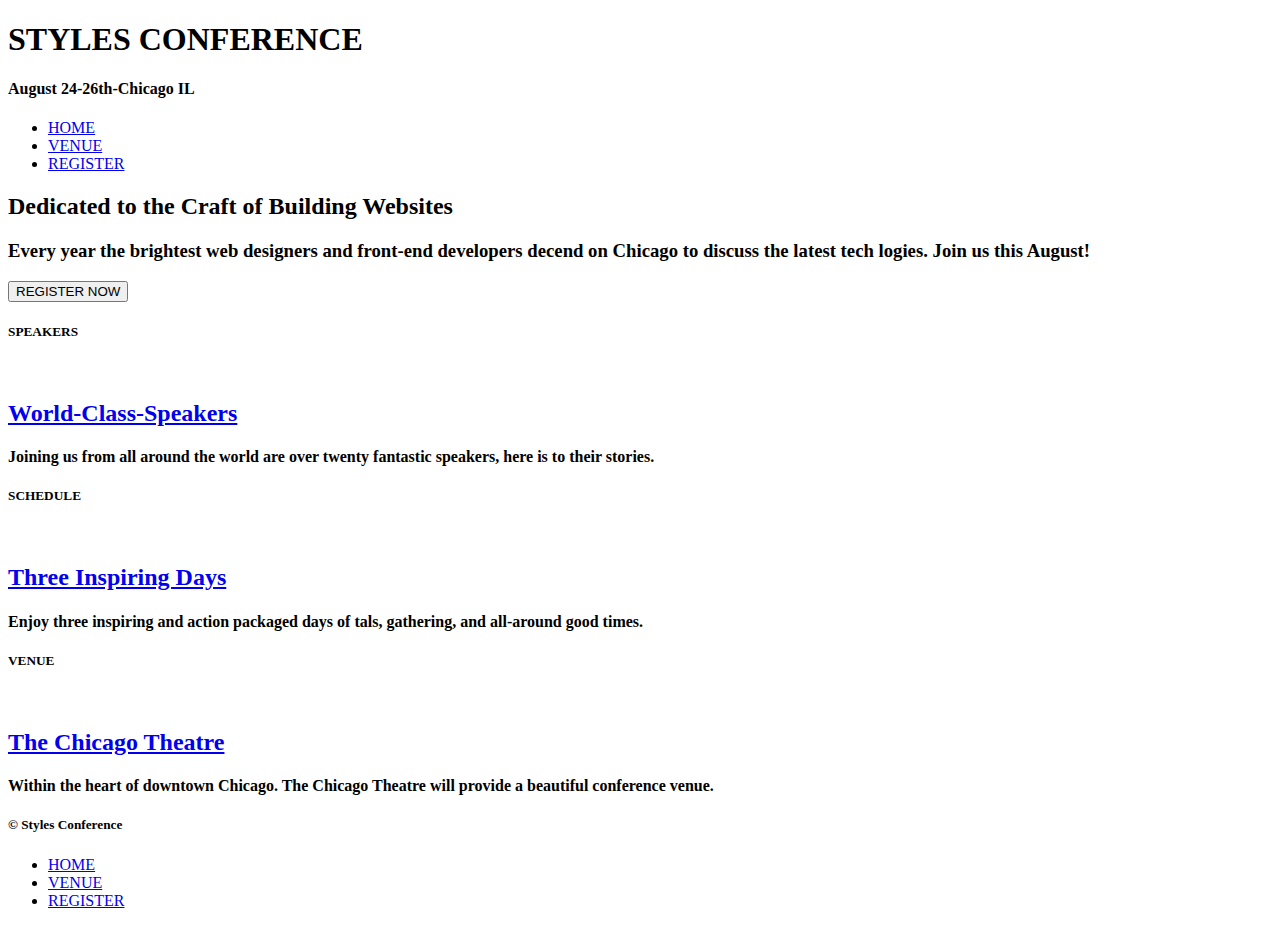
==== html files/index.html @ 20ff33e1 "adding meta data" ====
<!DOCTYPE html>
<html lang="en">
<head>
    <meta charset="UTF-8">
    <meta name="viewport" content="width=device-width, initial-scale=1.0">
    <title>Document</title>
    <link rel="stylesheet" type="text/css" href="//fonts.googleapis.com/css?family=Lato" />
    <link rel="stylesheet" href="css files/style.css">
    <link rel="stylesheet" href="css files/style1.css">
</head>
<body>
  <header>
    <div class="parentA">
      <div class="childA">

        <h1 class="style">STYLES CONFERENCE</h1>

        <div class="child">
          <h4 class="date">August 24-26th-Chicago IL</h4>

          <nav class="navbarA">
            <ul>
              <li class="list"><a href="html files/index.html">HOME</a> </li>
              <li class="list"><a href="html files/venue.html">VENUE</a></li>
              <li class="list"><a href="html files/register.html">REGISTER</a></li>
            </ul>
          </nav>
        </div>
      </div>
      <h2 class="craft">Dedicated to the Craft of Building Websites</h2>
      <h3 class="joinUs">Every year the brightest web designers and front-end developers decend on Chicago to discuss the latest tech logies. Join us this August!</h3>
      <button class="reg">REGISTER NOW</button>
    </div>
  </header>
  <main>
    <div class="parentB">
      <div class="content">
        <h5 class="speak">SPEAKERS</h5>
        <img src="images/speakers.jpg" alt="" class="image">
        <h2 class="title"><a href="#">World-Class-Speakers</a></h2>
        <h4 class="word">Joining us from all around the world are over twenty fantastic speakers, here is to their stories.</h4>
      </div>
      <div class="content">
        <h5 class="speak">SCHEDULE</h5>
        <img src="images/schedule.jpg" alt="" class="image">
        <h2 class="title"><a href="#">Three Inspiring Days</a></h2>
        <h4 class="word">Enjoy three inspiring and action packaged days of tals, gathering, and all-around good times.</h4>
      </div>
      <div class="content">
        <h5 class="speak">VENUE</h5>
        <img src="images/venue.jpg" alt="" class="image">
        <h2 class="title"><a href="#">The Chicago Theatre</a></h2>
        <h4 class="word">Within the heart of downtown Chicago. The Chicago Theatre will provide a beautiful conference venue.</h4>
      </div>
    </div>
  </main>
  <footer>
    <div class="parentC">
      <h5 class="con"> © Styles Conference</h5>
      <nav class="navB">
        <ul>
          <li><a href="html files/index.html">HOME</a></li>
          <li><a href="html files/venue.html">VENUE</a></li>
          <li><a href="html files/register.html">REGISTER</a></li>
        </ul>
      </nav>
    </div>
  </footer>
    
</body>
</html>
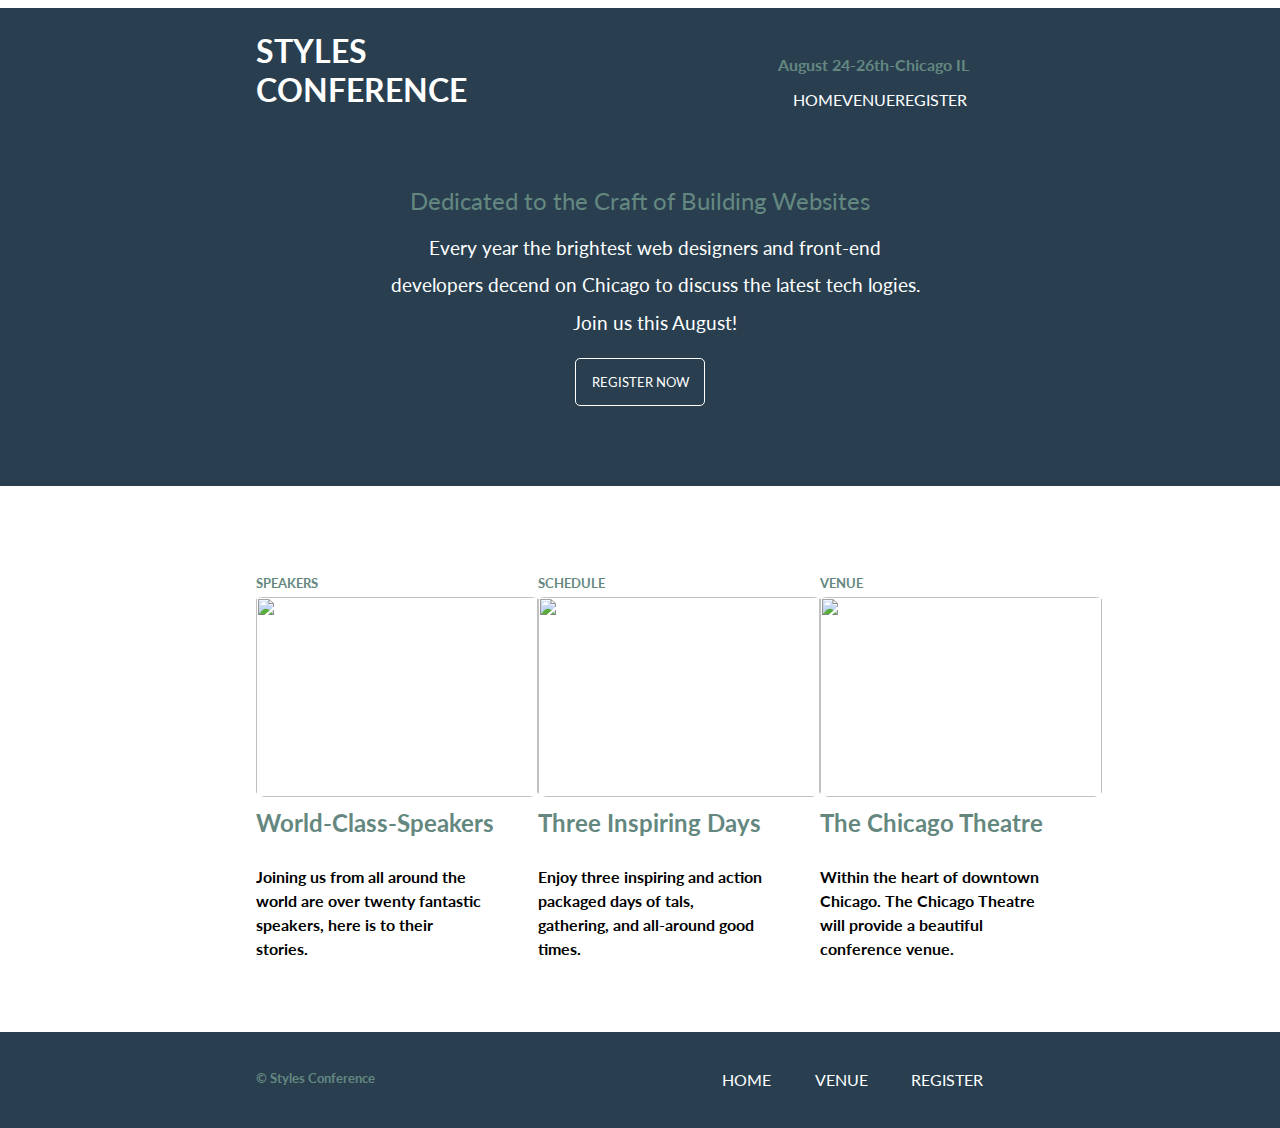
==== commit 01d4c8b3: "adding meta data" ====
--- a/html files/index.html
+++ b/html files/index.html
@@ -5,8 +5,8 @@
     <meta name="viewport" content="width=device-width, initial-scale=1.0">
     <title>Document</title>
     <link rel="stylesheet" type="text/css" href="//fonts.googleapis.com/css?family=Lato" />
-    <link rel="stylesheet" href="css files/style.css">
-    <link rel="stylesheet" href="css files/style1.css">
+    <link rel="stylesheet" href="../css files/style.css">
+    <link rel="stylesheet" href="../css files/style1.css">
 </head>
 <body>
   <header>
@@ -20,9 +20,9 @@
 
           <nav class="navbarA">
             <ul>
-              <li class="list"><a href="html files/index.html">HOME</a> </li>
-              <li class="list"><a href="html files/venue.html">VENUE</a></li>
-              <li class="list"><a href="html files/register.html">REGISTER</a></li>
+              <li class="list"><a href="../html files/index.html">HOME</a> </li>
+              <li class="list"><a href="../html files/venue.html">VENUE</a></li>
+              <li class="list"><a href="../html files/register.html">REGISTER</a></li>
             </ul>
           </nav>
         </div>
@@ -59,9 +59,9 @@
       <h5 class="con"> © Styles Conference</h5>
       <nav class="navB">
         <ul>
-          <li><a href="html files/index.html">HOME</a></li>
-          <li><a href="html files/venue.html">VENUE</a></li>
-          <li><a href="html files/register.html">REGISTER</a></li>
+          <li><a href="../html files/index.html">HOME</a></li>
+          <li><a href="../html files/venue.html">VENUE</a></li>
+          <li><a href="../html files/register.html">REGISTER</a></li>
         </ul>
       </nav>
     </div>
--- a/css files/style.css
+++ b/css files/style.css
@@ -0,0 +1,8 @@
+* {
+    margin: 0%;
+    border: 0%;
+    padding: 0%;
+    font-family: Lato, "Open Sans", "Helvetica Neue", Arial, Helvetica, sans-serif;
+    font-style: Lato;
+}
+
--- a/css files/style1.css
+++ b/css files/style1.css
@@ -0,0 +1,154 @@
+.parentA{
+    background-color: #293F50;
+    margin-bottom: 7%;
+    width: 60%;
+    padding-left: 20%;
+    padding-right: 20%;
+    padding-bottom: 2%;
+    text-align: center; 
+}
+
+.childA{
+    display: flex;
+    margin-bottom: 10%;
+    margin-top: 1%;
+}
+
+.style{
+    padding-left: 0%;
+    padding-right: 50%;
+    padding-top: 3%;
+    color: white;
+    width: 7%;
+} 
+
+.date{
+    margin-bottom: 1rem;
+    color: #648880;
+    padding-left: 9%;
+} 
+
+.child{
+    align-self: flex-end;
+    width: 60%;
+}
+
+.style{
+    padding-left: 0%;
+    padding-right: 50%;
+    padding-top: 3%;
+    color: white;
+    width: 7%;
+} 
+
+.navbarA ul{
+   display: flex;
+   justify-content: space-between;
+   width: 50%;
+   padding-left: 30%;
+}
+.navbarA li{
+    text-decoration: none;
+    list-style-type: none;
+}
+
+.navbarA a{
+    text-decoration: none;
+    color: white;
+}
+
+.craft{
+    color: #648880;
+    text-align: center;
+    font-weight: normal;
+}
+
+.joinUs{
+    color: white;
+    width: 70%;
+    text-align: center;
+    padding-left: 15%;
+    margin: 2%;
+    line-height: 200%;
+    font-weight: normal;
+  
+}
+
+.reg{
+    margin-left: 0%;
+    padding: 2%;
+    background-color: #293F50;
+    color: white;
+    margin-bottom: 7%;
+    border: 1px solid white;
+    border-radius: 5px;
+}
+
+.parentB{
+    display: flex;
+    padding-left: 20%;
+    width: 60%;
+}
+
+.speak{
+    color: #648880;
+}
+
+.image{
+    height: 200px ;
+    width: 282px;
+    border-radius: 4%;
+    padding-top: 2%;
+    padding-bottom: 1%;
+}
+
+.title{
+    color: #648880;
+    padding-top: 3%;
+} 
+
+.title a{
+    text-decoration: none;
+    color: #648880;
+    padding-top: 3%;
+}
+
+.word{
+    padding-top: 10%;
+    margin-bottom: 25%;
+    width: 80%;
+    line-height: 1.5;
+}
+
+.parentC{
+    background-color: #293F50;
+    width: 50%;
+    padding-left: 20%;
+    padding-right: 30%;
+    text-decoration: none;
+    display: flex;
+    justify-content: space-between;
+    padding-bottom: 3%;
+    padding-top: 3%;
+
+}
+
+.con{
+    color: #648880;
+}
+
+.navB ul{
+    display: flex;
+    justify-content: space-between;
+    width: 150%;
+}
+
+ .navB li{
+     text-decoration: none;
+     list-style-type: none;
+}
+ 
+ .navB a{
+     text-decoration: none;
+     color: white;
+}